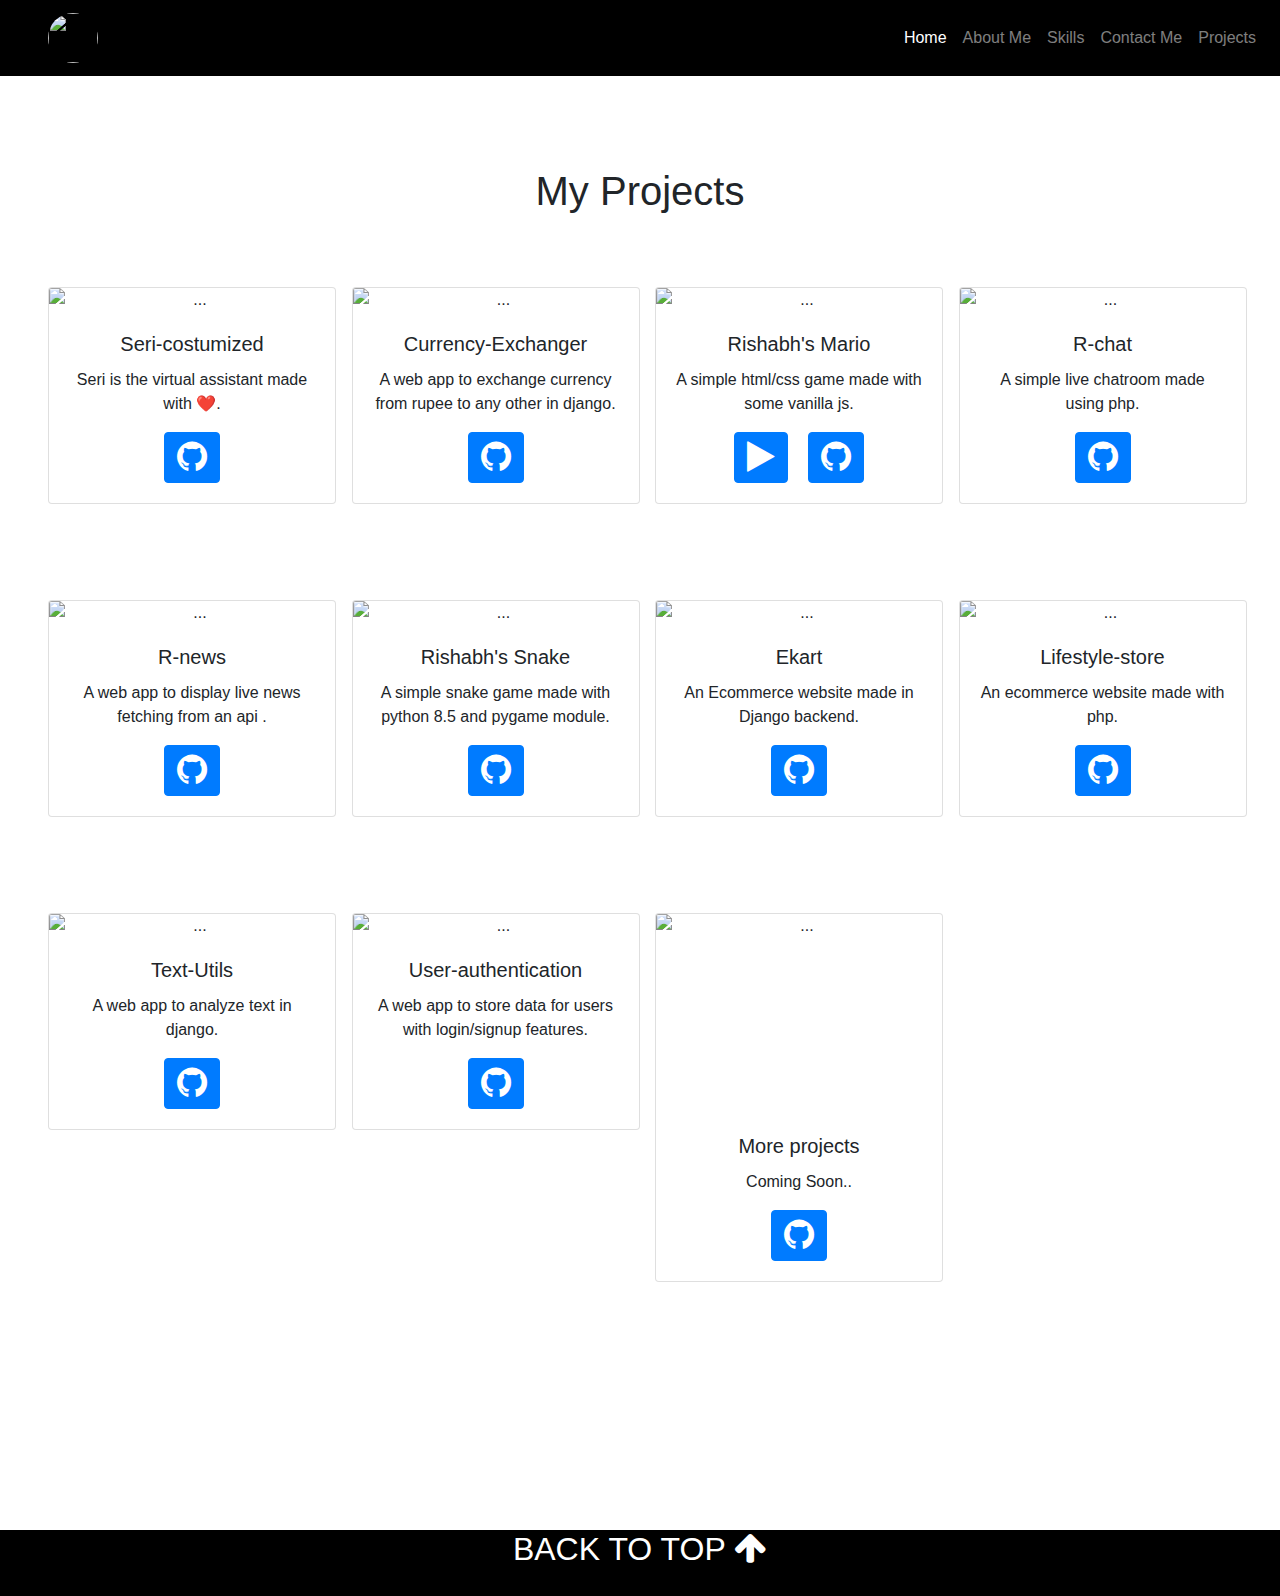
==== project.html @ 173c0657 "add play" ====
<!-- Greetings !

if (friends) {
  yes, I'm always looking for great opportunities;
}
else if (want a website) {
  ping me ! lets discuss how will I help you;
}
else if (female && single) {
  Sorry, I'm committed now :p
}
else if (geek) {
  hi, I love to be friends with like minded people.
  Message me, maybe we could help each other.
}
else {
  goto: rishabh-stack.github.io/404
} -->
<!-- ________________________________________________________________________________________

When I wrote this code, only God and I understood what I was doing
Now, God only knows

If you don't like anything on this website, bite me !
________________________________________________________________________________________

No copyright issues.
Feel free to copy anything and everything from this website.
If you need any help, ping me !
________________________________________________________________________________________

Cheers,
Rishabh Sharma
mailto: rishabhsharma952000@gmail.com
________________________________________________________________________________________

I sincerely admit ! Not everything thing you saw on the website was developed by me from
scratch, most of it is my original creation otherwise some of the elements are inspired
or reproduced from the open source public code.

SSSssshhhhh!! The code starts below -->
<!doctype html>


<html lang="en">

<head>
    <!-- Required meta tags -->
    <meta charset="utf-8">
    <meta name="viewport" content="width=device-width, initial-scale=1, shrink-to-fit=no">

    <!-- Bootstrap CSS -->
    <link rel="stylesheet" href="https://stackpath.bootstrapcdn.com/bootstrap/4.5.2/css/bootstrap.min.css" integrity="sha384-JcKb8q3iqJ61gNV9KGb8thSsNjpSL0n8PARn9HuZOnIxN0hoP+VmmDGMN5t9UJ0Z" crossorigin="anonymous">
    <link rel="stylesheet" href="https://cdnjs.cloudflare.com/ajax/libs/font-awesome/4.7.0/css/font-awesome.min.css">
    <title>Rishabh</title>
    <link rel="icon" href="circle.png" style="border-radius: 200px;" type="image/png">

    <style>
        html,
        body {
            width: 100%;
            margin: 0px;
            padding: 0px;
            overflow-x: hidden;
            scroll-behavior: smooth !important;
            transition: all 0.25s ease;
        }
        
        .image {
            padding-top: 75px;
            padding-bottom: 200px;
            text-align: center;
            width: auto;
            background: url("background.jpg") no-repeat center;
            background-size: cover;
            background-attachment: fixed;
        }
        
        section {
            background-color: lightgoldenrodyellow;
        }
        
        .footer {
            display: block;
            margin-left: auto;
            margin-right: auto;
            width: 50%;
        }
        
         ::-webkit-scrollbar {
            width: 0.5vmax !important;
        }
        
         ::-webkit-scrollbar-thumb {
            background: #363636 !important;
        }
        
         ::-webkit-scrollbar-track {
            background: white !important;
        }
    </style>
</head>

<body>
    <nav class="navbar  navbar-expand-lg navbar-dark" style="background-color: black; ">
        <a class="navbar-brand" href="https://rishabh-stack.github.io/#1" style="margin-left: 2rem;"><img style="border-radius: 200px;" src="Rishabh.jpg" height="50" width="50"></a>
        <button class="navbar-toggler" type="button" data-toggle="collapse" data-target="#navbarNav" aria-controls="navbarNav" aria-expanded="false" aria-label="Toggle navigation">
                          <span class="navbar-toggler-icon"></span>
                        </button>
        <div class=" navbar-collapse collapse" id="navbarNav">
            <ul class="navbar-nav  ml-auto" style="margin-left: 62rem;">
                <li class="nav-item active">
                    <a class="nav-link" href="/#">Home <span class="sr-only">(current)</span></a>
                </li>

                <li class="nav-item">
                    <a class="nav-link" href="/#2">About Me</a>
                </li>
                <li class="nav-item">
                    <a class="nav-link" href="/#3">Skills</a>
                </li>
                <li class="nav-item">
                    <a class="nav-link" href="/#4">Contact Me</a>
                </li>
                <li class="nav-item">
                    <a class="nav-link" href="/project.html">Projects</a>
                </li>

            </ul>
        </div>
    </nav>
    <div>
        <div class="image" id="1">
            <h1 class="text-center p-3"> My Projects
            </h1>

            <div class="row p-5">
                <div class="col-md-3">
                    <div class="card" style="width: 18rem;">
                        <img src="projects/artificial-intelligence-2167835_1920.jpg" class="card-img-top" alt="...">
                        <div class="card-body">
                            <h5 class="card-title">Seri-costumized</h5>
                            <p class="card-text">Seri is the virtual assistant made with &#10084.</p>
                            <a href="https://github.com/rishabh-stack/seri-costumized" class="btn btn-primary"><i class="fa fa-github "style="font-size:35px;"></i></a>
                        </div>
                    </div>
                </div>
                <div class="col-md-3 ">
                    <div class="card" style="width: 18rem;">
                        <img src="projects/rupixen-com-KzUiI7ENbws-unsplash.jpg" class="card-img-top" alt="...">
                        <div class="card-body">
                            <h5 class="card-title">Currency-Exchanger</h5>
                            <p class="card-text">A web app to exchange currency from rupee to any other in django.</p>
                            <a href="https://github.com/rishabh-stack/Currency-Exchanger-CX-" class="btn btn-primary"><i class="fa fa-github "style="font-size:35px;"></i></a>
                        </div>
                    </div>
                </div>
                <div class="col-md-3 ">
                    <div class="card" style="width: 18rem;">
                        <img src="projects/mario-1558068_1920.jpg" class="card-img-top" alt="...">
                        <div class="card-body">
                            <h5 class="card-title">Rishabh's Mario</h5>
                            <p class="card-text">A simple html/css game made with some vanilla js.</p>
                            <a href="https://rishabh-stack.github.io/mario-game/" class="btn btn-primary" title="Play Rishabh's mario"><i class="fa fa-play "style="font-size:35px;"></i></a>
                            <a href="https://github.com/rishabh-stack/mario-game" class="btn btn-primary ml-3"><i class="fa fa-github "style="font-size:35px;"></i></a>

                        </div>
                    </div>
                </div>
                <div class="col-md-3 ">
                    <div class="card" style="width: 18rem;">
                        <img src="projects/girl-1848478_1920.jpg" class="card-img-top" alt="...">
                        <div class="card-body">
                            <h5 class="card-title">R-chat</h5>
                            <p class="card-text">A simple live chatroom made using php.</p>
                            <a href="https://github.com/rishabh-stack/R-chat" class="btn btn-primary"><i class="fa fa-github "style="font-size:35px;"></i></a>
                        </div>
                    </div>
                </div>
            </div>
            <div class="row p-5">
                <div class="col-md-3">
                    <div class="card" style="width: 18rem;">
                        <img src="projects/old-newspaper-350376_1920.jpg" class="card-img-top" alt="...">
                        <div class="card-body">
                            <h5 class="card-title">R-news</h5>
                            <p class="card-text">A web app to display live news fetching from an api .</p>
                            <a href="https://github.com/rishabh-stack/R.news" class="btn btn-primary"><i class="fa fa-github "style="font-size:35px;"></i></a>
                        </div>
                    </div>
                </div>
                <div class="col-md-3 ">
                    <div class="card" style="width: 18rem;">
                        <img src="projects/snake-3979601_1920.jpg" class="card-img-top" alt="...">
                        <div class="card-body">
                            <h5 class="card-title">Rishabh's Snake</h5>
                            <p class="card-text">A simple snake game made with python 8.5 and pygame module.</p>
                            <a href="https://github.com/rishabh-stack/snake" class="btn btn-primary"><i class="fa fa-github "style="font-size:35px;"></i></a>
                        </div>
                    </div>
                </div>
                <div class="col-md-3 ">
                    <div class="card" style="width: 18rem;">
                        <img src="projects/brooke-lark-W1B2LpQOBxA-unsplash.jpg" class="card-img-top" alt="...">
                        <div class="card-body">
                            <h5 class="card-title">Ekart</h5>
                            <p class="card-text">An Ecommerce website made in Django backend.</p>
                            <a href="https://github.com/rishabh-stack/E-kart" class="btn btn-primary"><i class="fa fa-github "style="font-size:35px;"></i></a>
                        </div>
                    </div>
                </div>
                <div class="col-md-3 ">
                    <div class="card" style="width: 18rem;">
                        <img src="projects/ecommerce-3575280_1920.jpg" class="card-img-top" alt="...">
                        <div class="card-body">
                            <h5 class="card-title">Lifestyle-store</h5>
                            <p class="card-text">An ecommerce website made with php.</p>
                            <a href="https://github.com/rishabh-stack/lifestyle-store" class="btn btn-primary"><i class="fa fa-github "style="font-size:35px;"></i></a>
                        </div>
                    </div>
                </div>
            </div>
            <div class="row p-5">
                <div class="col-md-3">
                    <div class="card" style="width: 18rem;">
                        <img src="projects/woodtype-846088_1920.jpg" class="card-img-top" alt="...">
                        <div class="card-body">
                            <h5 class="card-title">Text-Utils</h5>
                            <p class="card-text">A web app to analyze text in django.</p>
                            <a href="https://github.com/rishabh-stack/Text-Utils" class="btn btn-primary"><i class="fa fa-github "style="font-size:35px;"></i></a>
                        </div>
                    </div>
                </div>
                <div class="col-md-3 ">
                    <div class="card" style="width: 18rem;">
                        <img src="projects/girl-1848478_1920.jpg" class="card-img-top" alt="...">
                        <div class="card-body">
                            <h5 class="card-title">User-authentication</h5>
                            <p class="card-text">A web app to store data for users with login/signup features.</p>
                            <a href="https://github.com/rishabh-stack/project-for-dezzex.tech" class="btn btn-primary"><i class="fa fa-github "style="font-size:35px;"></i></a>
                        </div>
                    </div>
                </div>
                <div class="col-md-3 ">
                    <div class="card" style="width: 18rem;">
                        <img src="plane.gif" height="200px" class="card-img-top" alt="...">
                        <div class="card-body">
                            <h5 class="card-title">More projects</h5>
                            <p class="card-text">Coming Soon..</p>
                            <a href="https://github.com/rishabh-stack" class="btn btn-primary"><i class="fa fa-github "style="font-size:35px;"></i></a>
                        </div>
                    </div>
                </div>

            </div>
        </div>
        <div class="text-center" style="background-color: black; padding-bottom: 20px;">
            <a class="has-text-white" onclick="window.scroll(0,0)" href="#" style="text-decoration: none; color:white;">
                <h2>BACK TO TOP <i class="fa fa-arrow-up " style="font-size:35px;"></i></h2>
            </a>
        </div>
    </div>

    </div>

    <script src="https://code.jquery.com/jquery-3.5.1.slim.min.js " integrity="sha384-DfXdz2htPH0lsSSs5nCTpuj/zy4C+OGpamoFVy38MVBnE+IbbVYUew+OrCXaRkfj " crossorigin="anonymous "></script>
    <script src="https://cdn.jsdelivr.net/npm/popper.js@1.16.1/dist/umd/popper.min.js " integrity="sha384-9/reFTGAW83EW2RDu2S0VKaIzap3H66lZH81PoYlFhbGU+6BZp6G7niu735Sk7lN " crossorigin="anonymous "></script>
    <script src="https://stackpath.bootstrapcdn.com/bootstrap/4.5.2/js/bootstrap.min.js " integrity="sha384-B4gt1jrGC7Jh4AgTPSdUtOBvfO8shuf57BaghqFfPlYxofvL8/KUEfYiJOMMV+rV " crossorigin="anonymous "></script>
</body>

<script src="index.js "></script>

</html>
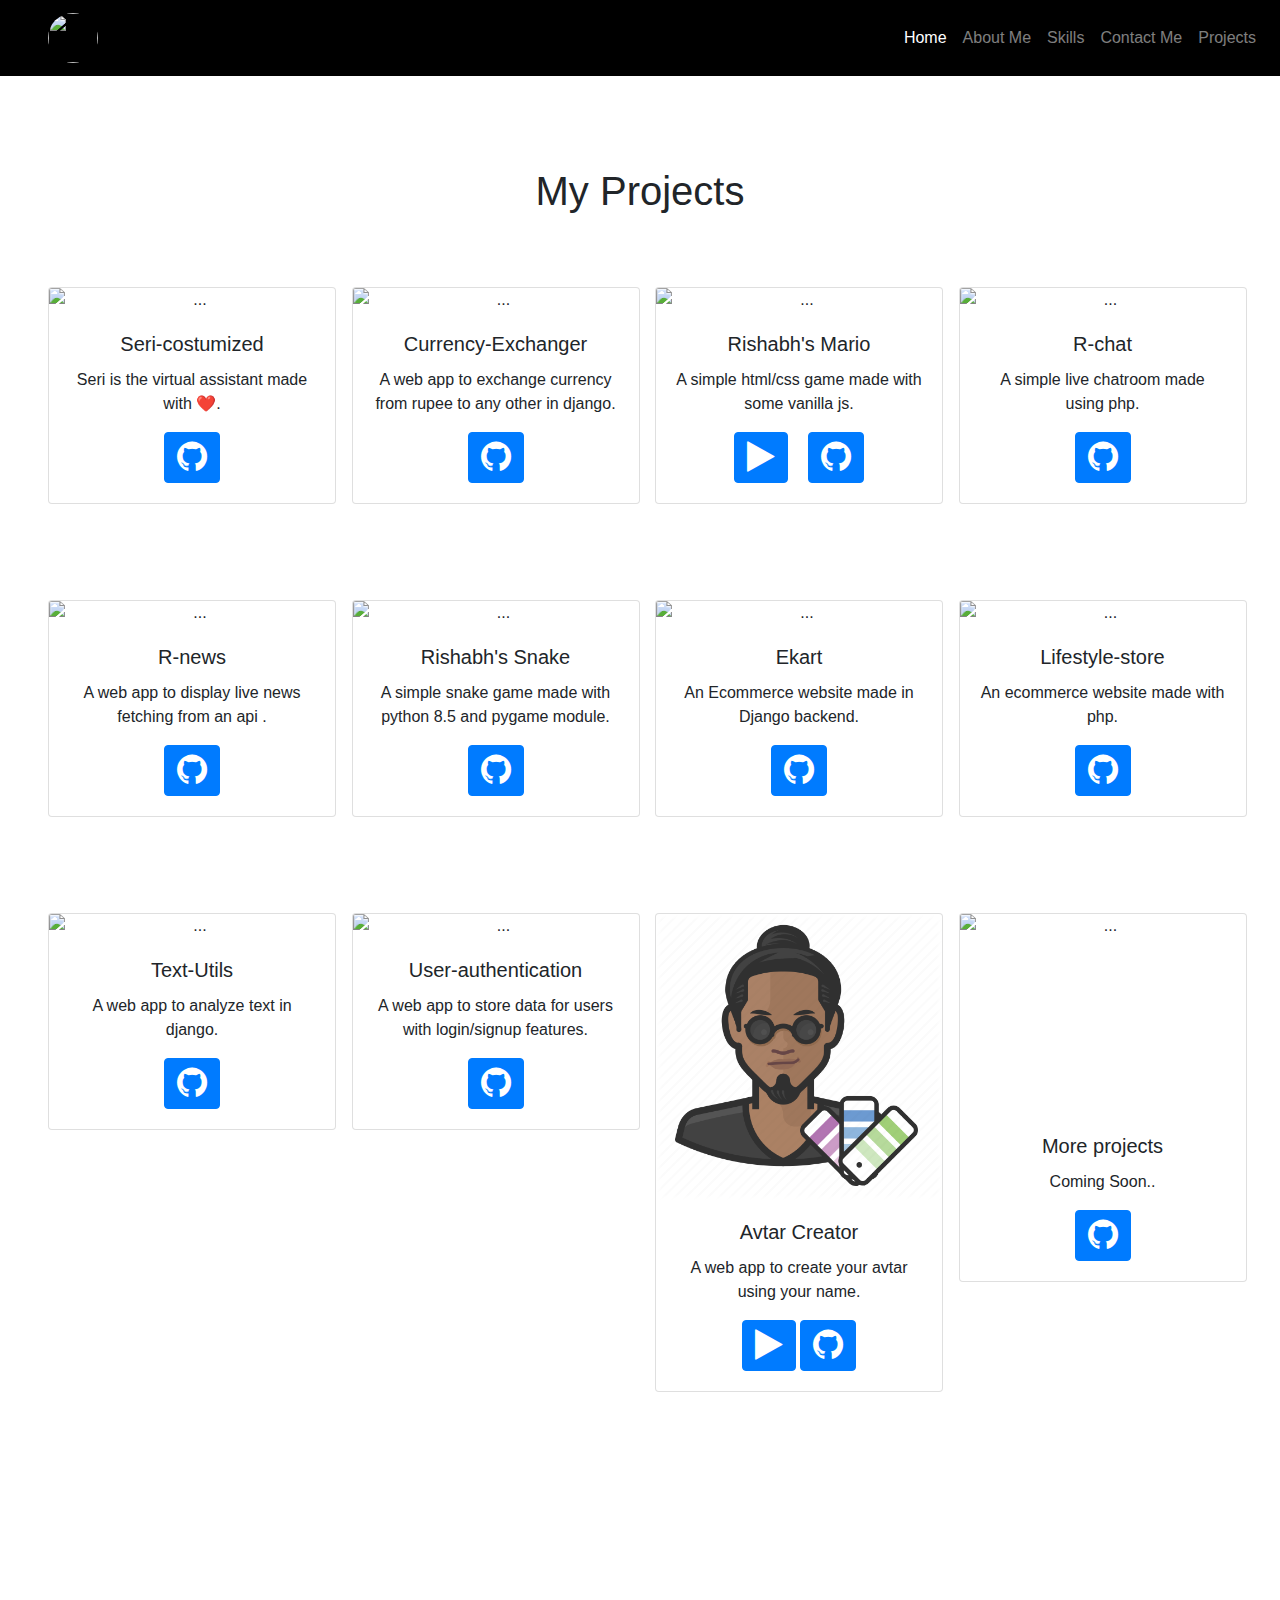
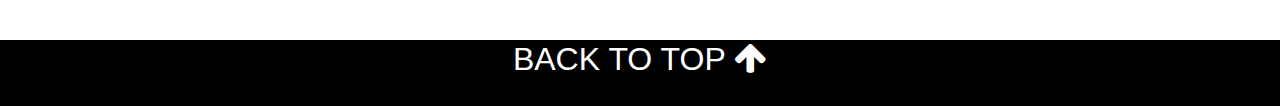
==== commit f48270ef: "avtar add" ====
--- a/project.html
+++ b/project.html
@@ -243,6 +243,17 @@
                 </div>
                 <div class="col-md-3 ">
                     <div class="card" style="width: 18rem;">
+                        <img src="projects/avtar.png" class="card-img-top" alt="...">
+                        <div class="card-body">
+                            <h5 class="card-title">Avtar Creator</h5>
+                            <p class="card-text">A web app to create your avtar using your name.</p>
+                            <a href="https://rishabh-stack.github.io/shiny-octo-dollop/" class="btn btn-primary" title="Know Your Avtar"><i class="fa fa-play "style="font-size:35px;"></i></a>
+                            <a href="https://github.com/rishabh-stack/shiny-octo-dollop" class="btn btn-primary"><i class="fa fa-github "style="font-size:35px;"></i></a>
+                        </div>
+                    </div>
+                </div>
+                <div class="col-md-3 ">
+                    <div class="card" style="width: 18rem;">
                         <img src="plane.gif" height="200px" class="card-img-top" alt="...">
                         <div class="card-body">
                             <h5 class="card-title">More projects</h5>
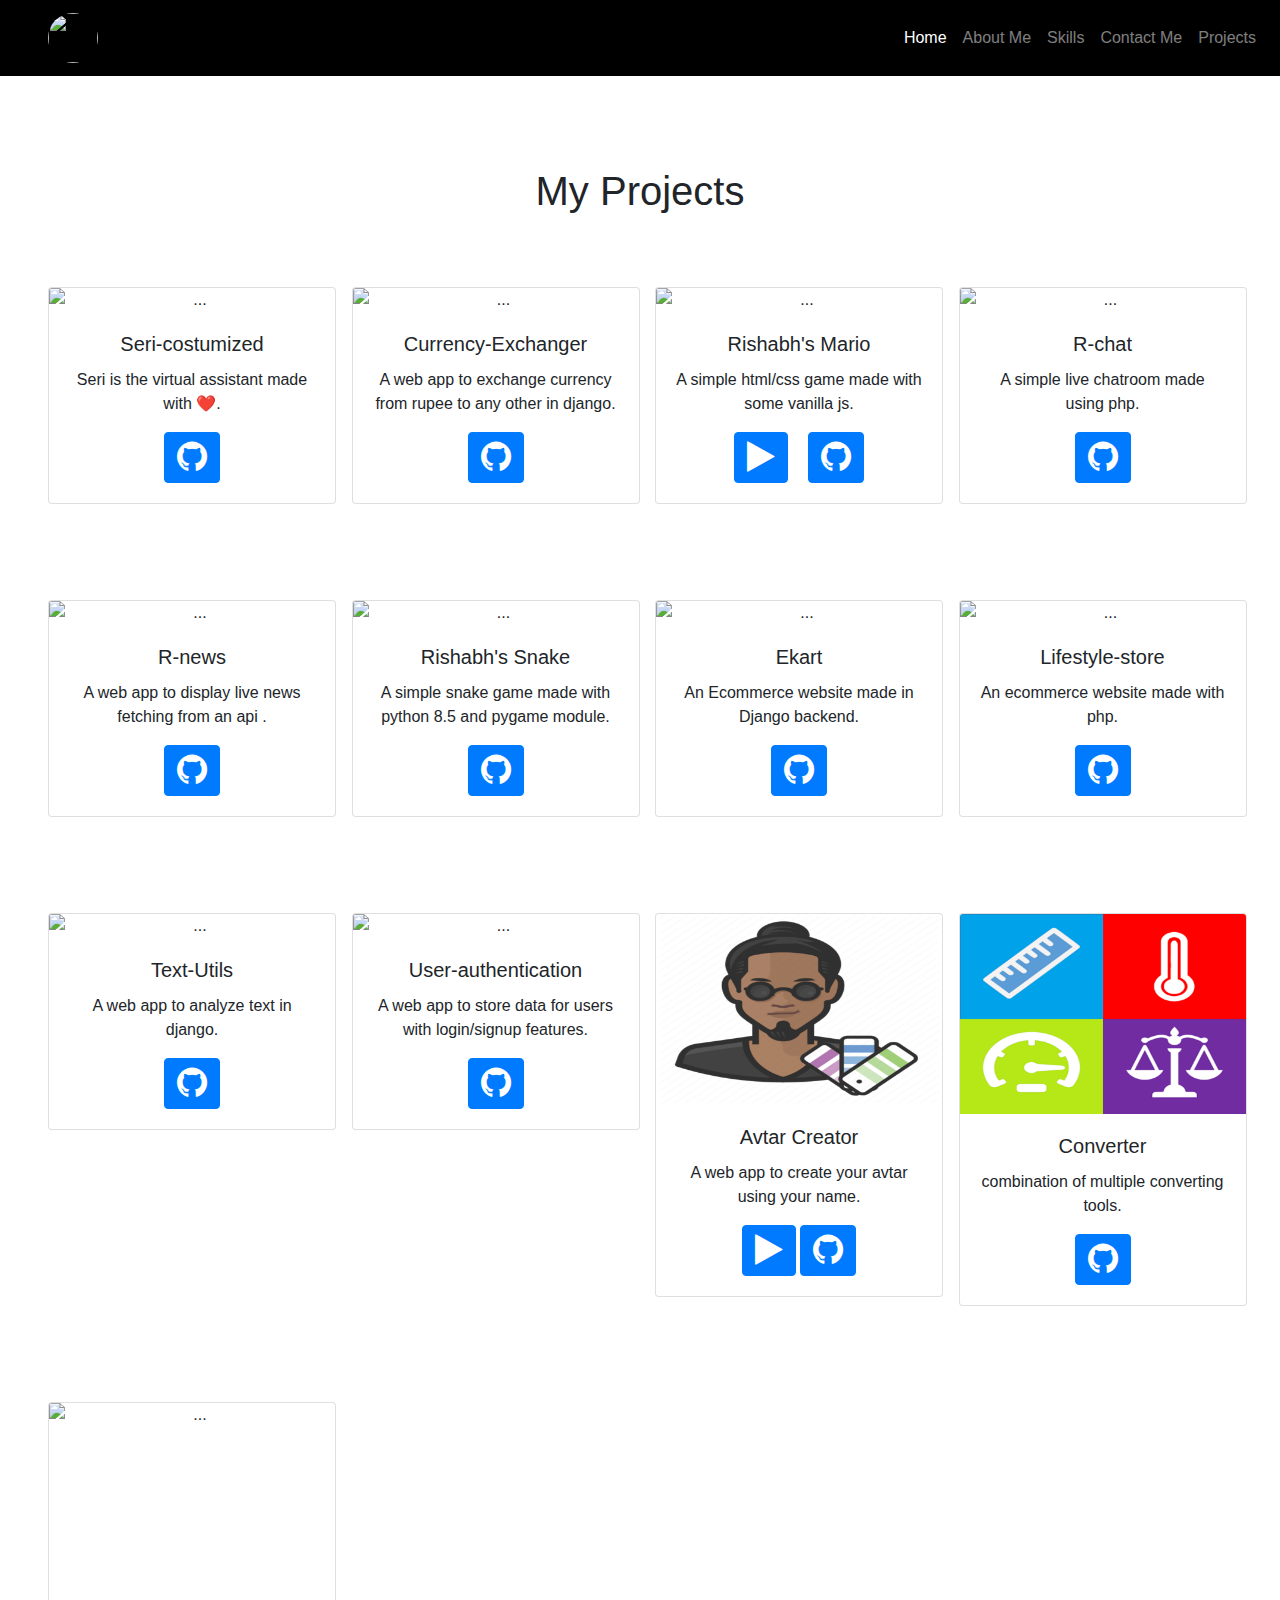
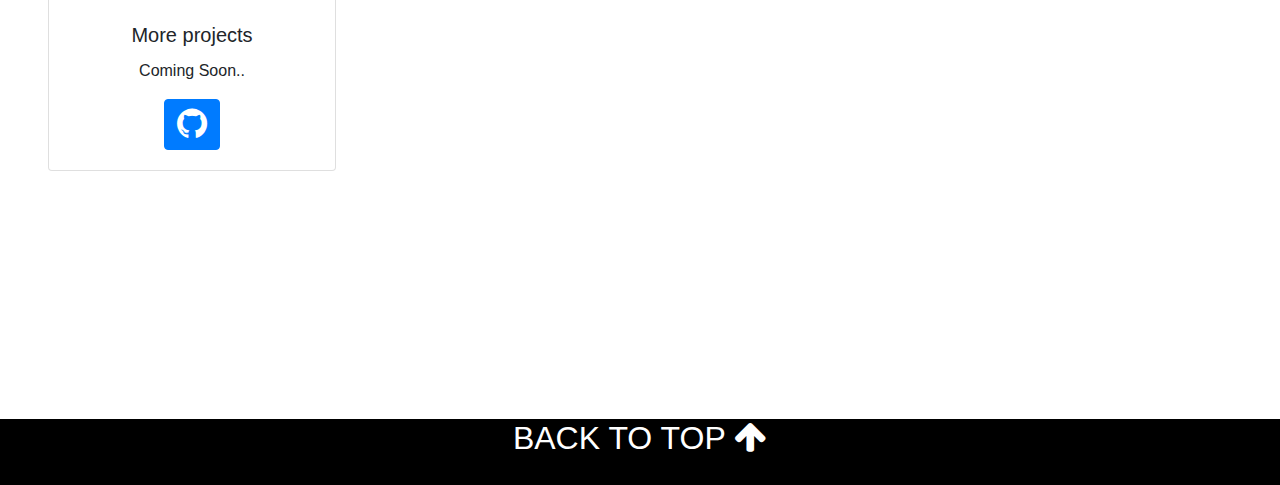
==== commit 751b3888: "third commmmit" ====
--- a/project.html
+++ b/project.html
@@ -254,6 +254,19 @@
                 </div>
                 <div class="col-md-3 ">
                     <div class="card" style="width: 18rem;">
+                        <img src="projects/converter.png" height="200px" class="card-img-top" alt="...">
+                        <div class="card-body">
+                            <h5 class="card-title">Converter</h5>
+                            <p class="card-text">combination of multiple converting tools.</p>
+                            <a href="https://github.com/rishabh-stack/Converting-Tool" class="btn btn-primary"><i class="fa fa-github "style="font-size:35px;"></i></a>
+                        </div>
+                    </div>
+                </div>
+
+            </div>
+            <div class="row p-5">
+             <div class="col-md-3 ">
+                    <div class="card" style="width: 18rem;">
                         <img src="plane.gif" height="200px" class="card-img-top" alt="...">
                         <div class="card-body">
                             <h5 class="card-title">More projects</h5>
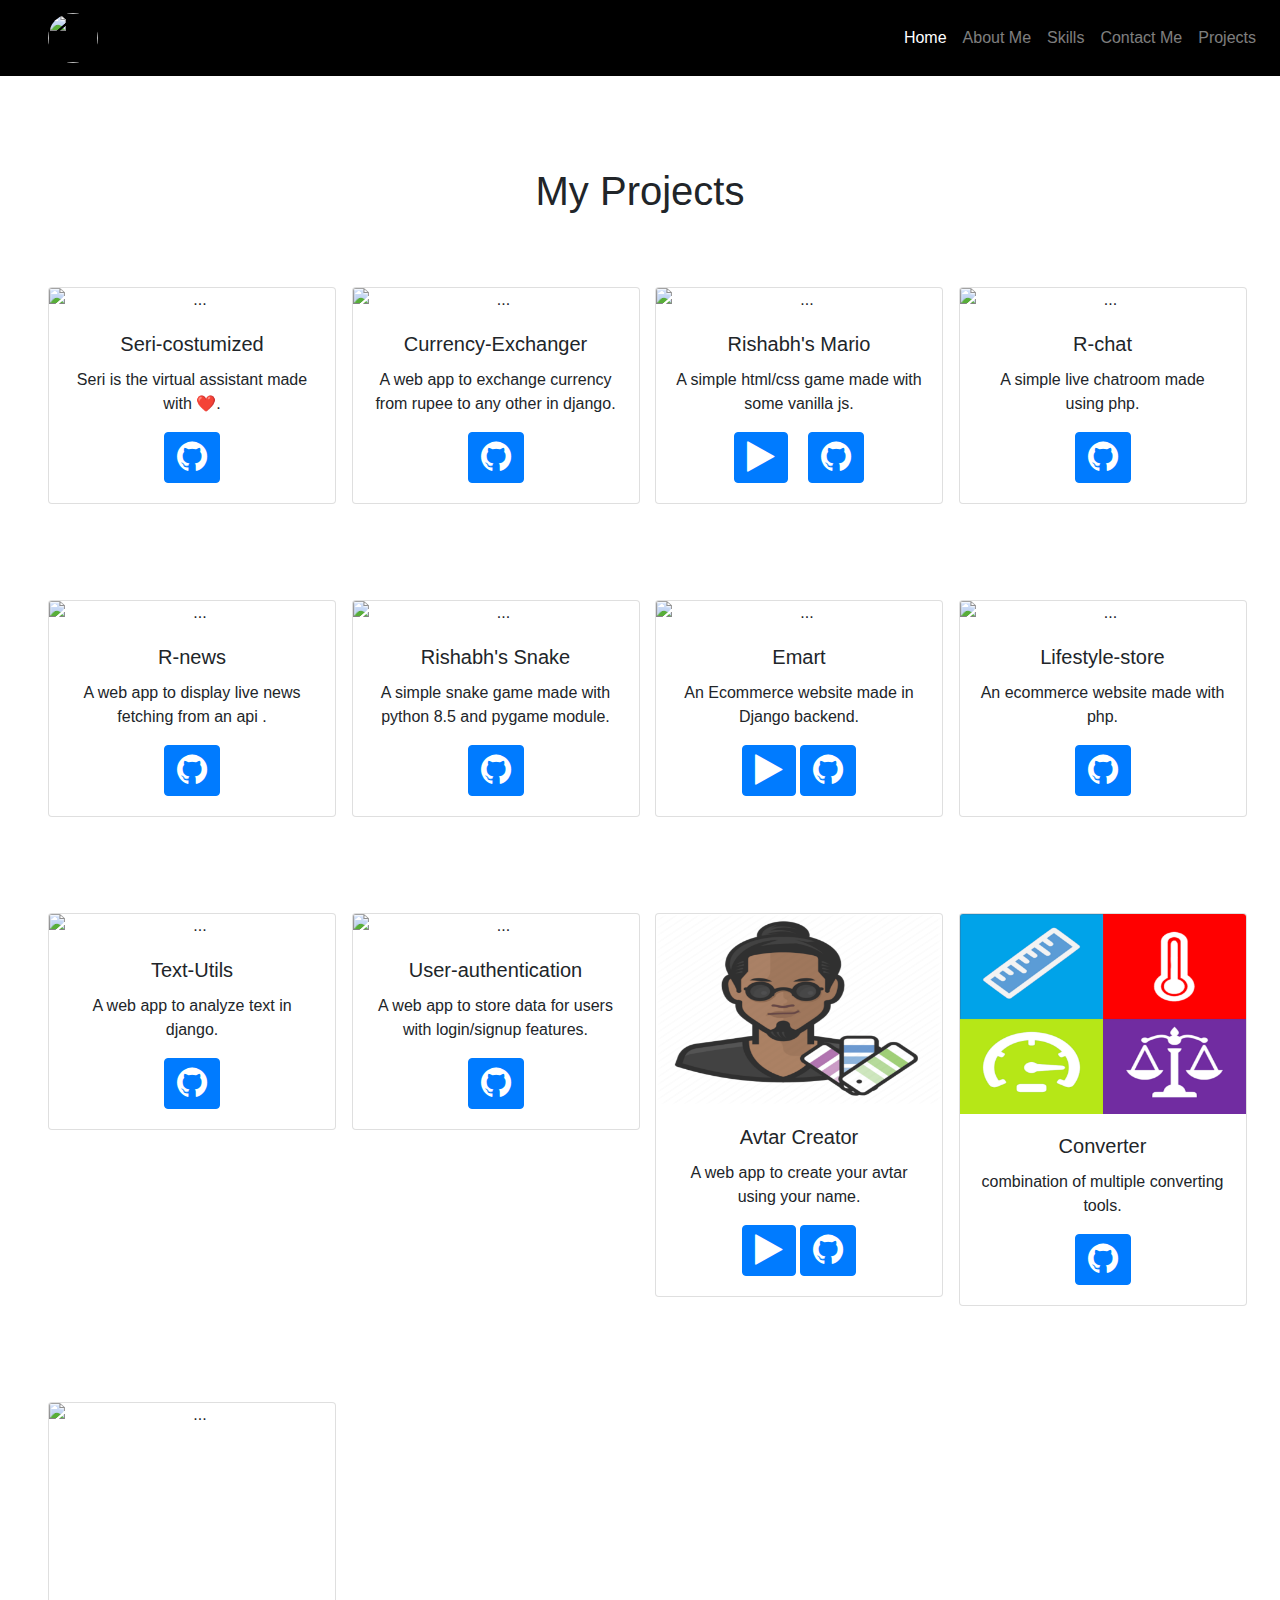
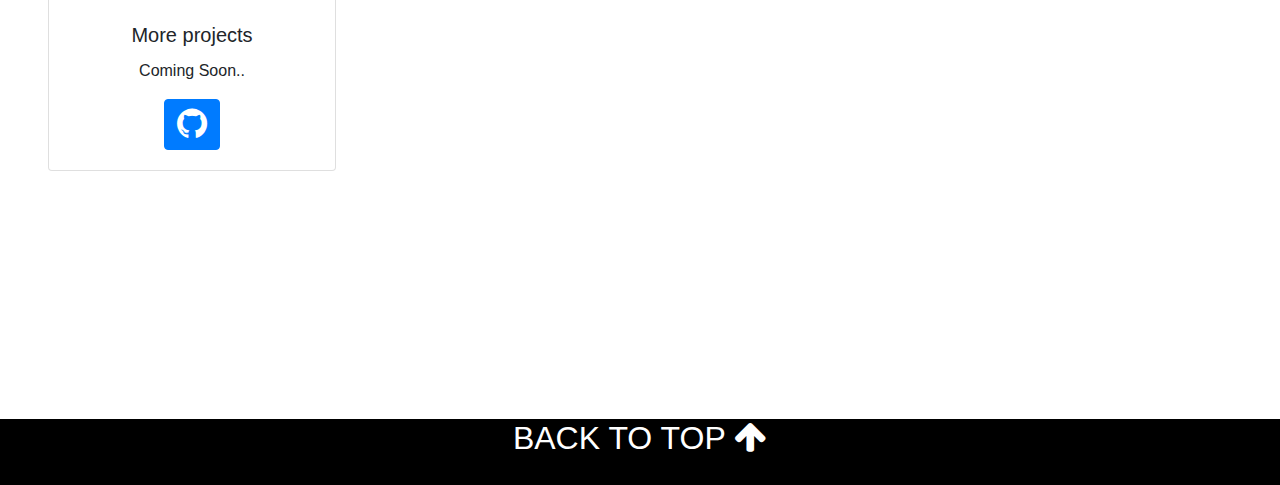
==== commit 51434f39: "f3" ====
--- a/project.html
+++ b/project.html
@@ -203,8 +203,9 @@
                     <div class="card" style="width: 18rem;">
                         <img src="projects/brooke-lark-W1B2LpQOBxA-unsplash.jpg" class="card-img-top" alt="...">
                         <div class="card-body">
-                            <h5 class="card-title">Ekart</h5>
+                            <h5 class="card-title">Emart</h5>
                             <p class="card-text">An Ecommerce website made in Django backend.</p>
+                            <a href="https://e-mart-india.herokuapp.com/" class="btn btn-primary" title="Visit website"><i class="fa fa-play "style="font-size:35px;"></i></a>
                             <a href="https://github.com/rishabh-stack/E-kart" class="btn btn-primary"><i class="fa fa-github "style="font-size:35px;"></i></a>
                         </div>
                     </div>
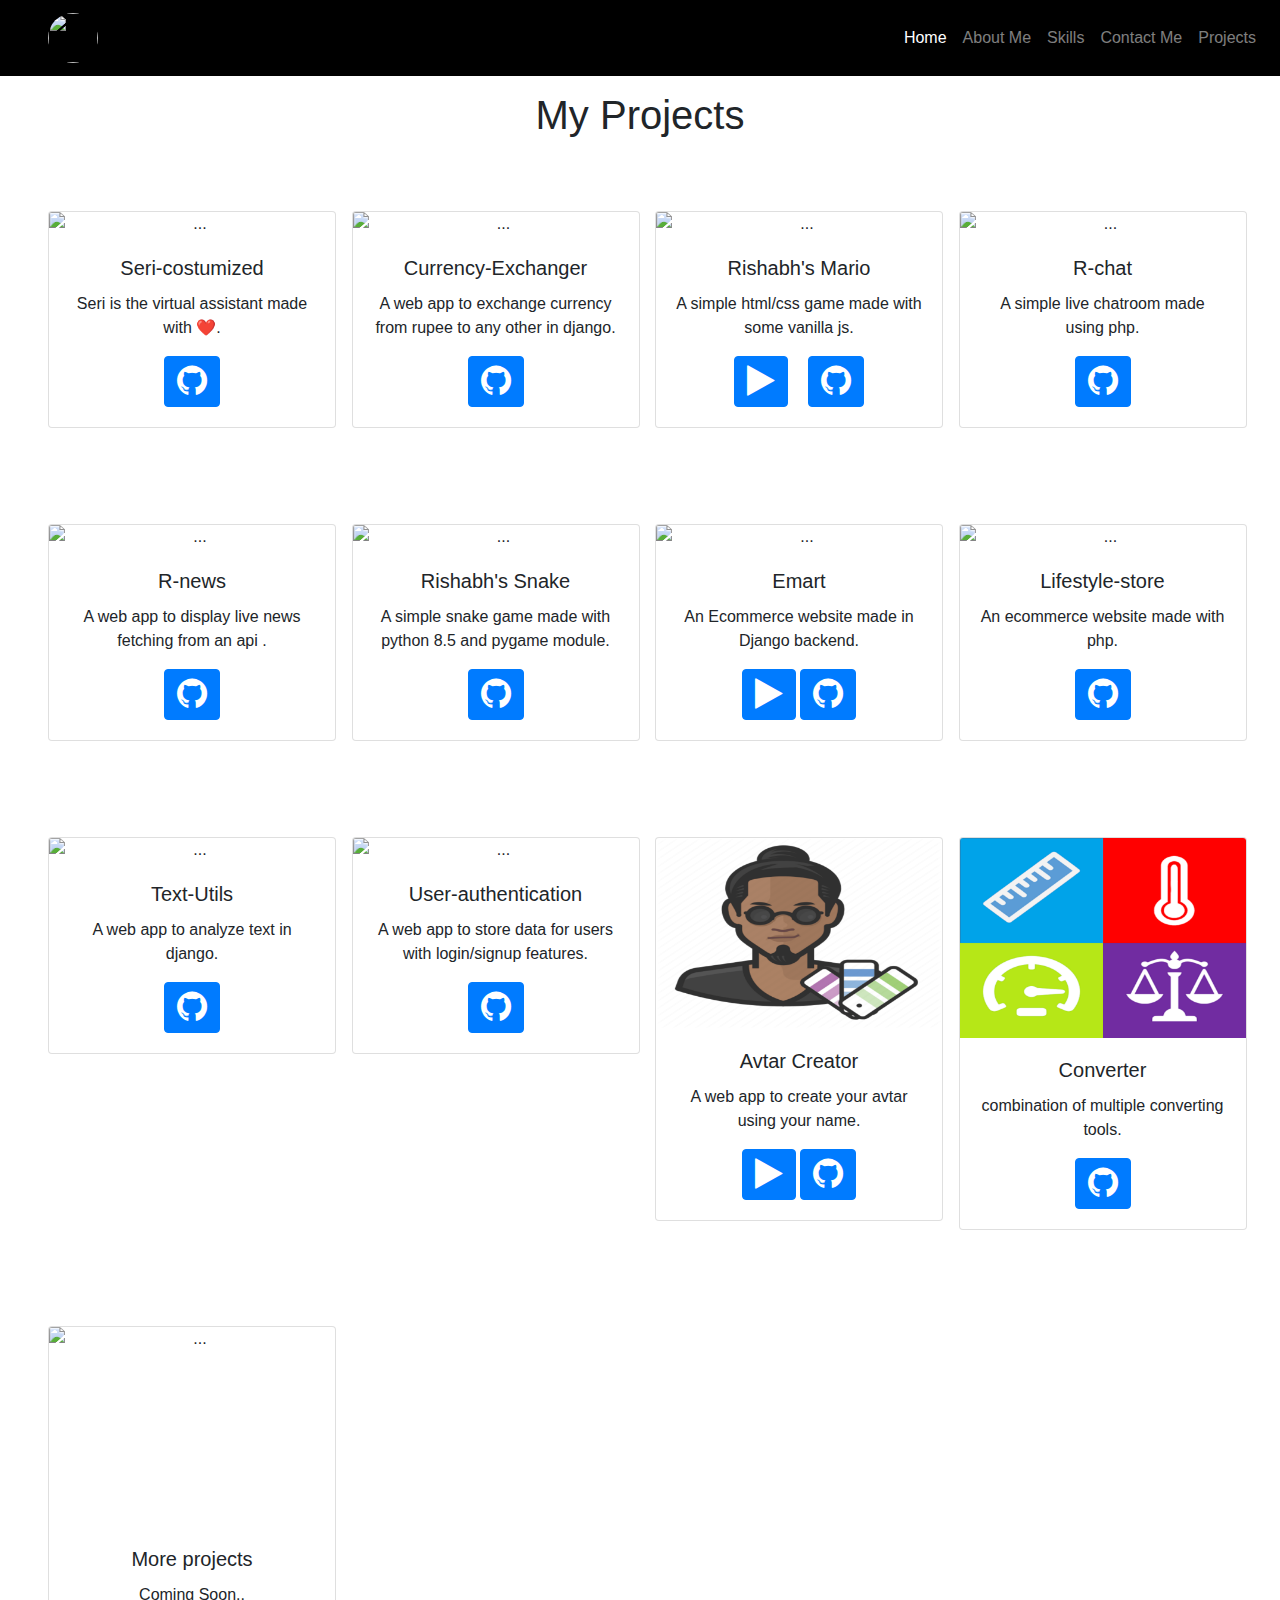
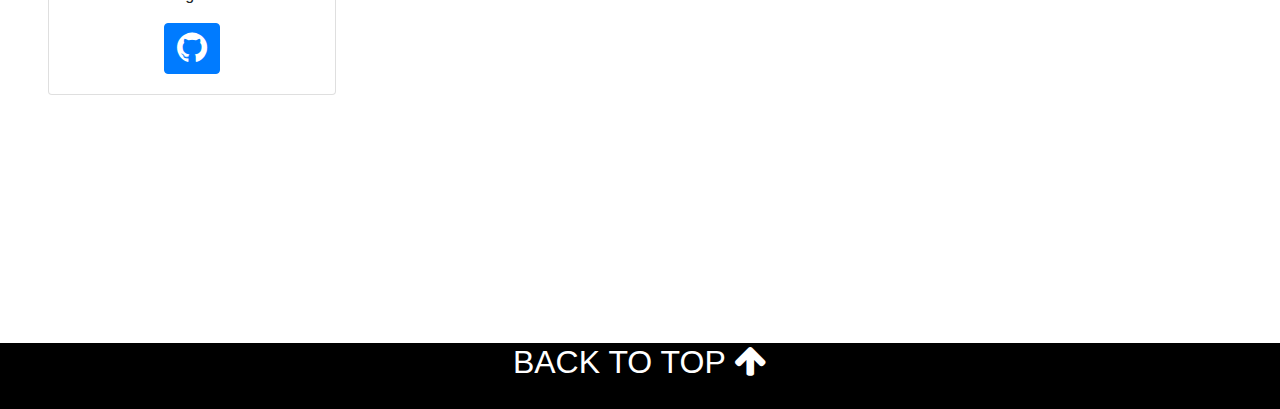
==== commit 76fb1936: "Update project.html" ====
--- a/project.html
+++ b/project.html
@@ -102,7 +102,7 @@
 </head>
 
 <body>
-    <nav class="navbar  navbar-expand-lg navbar-dark" style="background-color: black; ">
+    <nav class="navbar  navbar-expand-lg navbar-dark fixed-top" style="background-color: black; ">
         <a class="navbar-brand" href="https://rishabh-stack.github.io/#1" style="margin-left: 2rem;"><img style="border-radius: 200px;" src="Rishabh.jpg" height="50" width="50"></a>
         <button class="navbar-toggler" type="button" data-toggle="collapse" data-target="#navbarNav" aria-controls="navbarNav" aria-expanded="false" aria-label="Toggle navigation">
                           <span class="navbar-toggler-icon"></span>
@@ -295,4 +295,4 @@
 
 <script src="index.js "></script>
 
-</html>+</html>
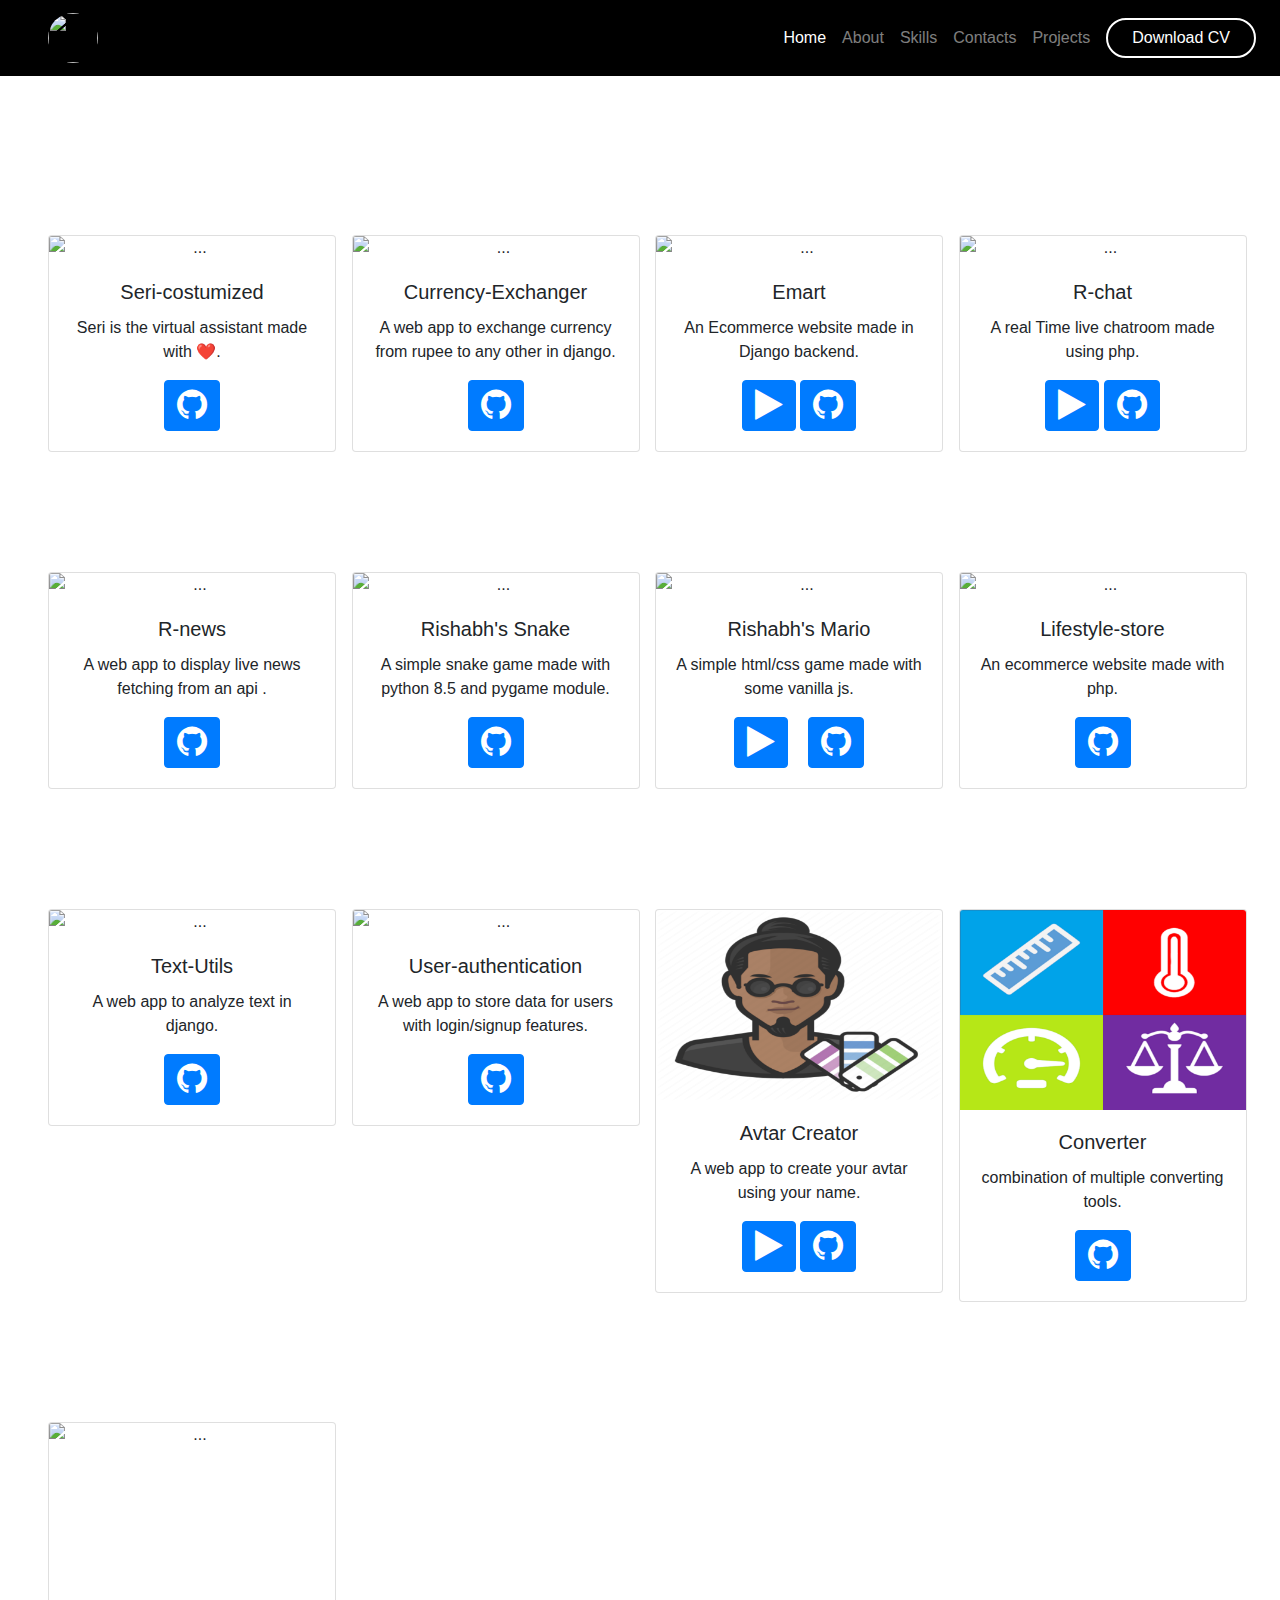
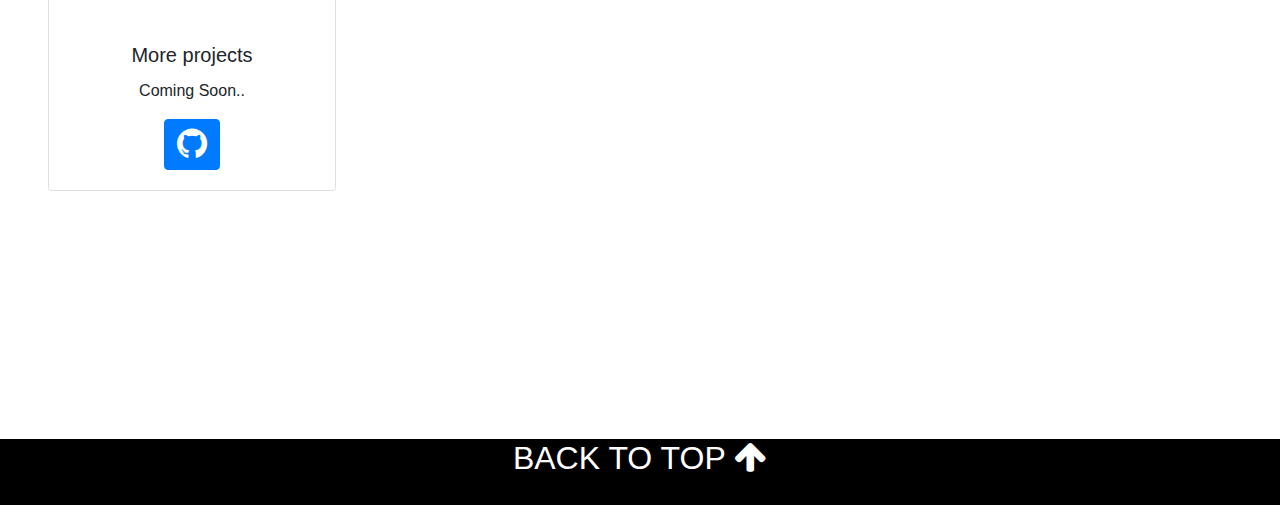
==== commit d3edf985: "[UPDATE] resume" ====
--- a/project.html
+++ b/project.html
@@ -65,6 +65,14 @@
             scroll-behavior: smooth !important;
             transition: all 0.25s ease;
         }
+        .cv-button {
+            border: 2px solid white;
+            border-radius: 100px;
+            color: white;
+            font-weight: 300;
+            background-color: #00000087;
+            font-size: 1rem;
+        }
         
         .image {
             padding-top: 75px;
@@ -107,36 +115,42 @@
         <button class="navbar-toggler" type="button" data-toggle="collapse" data-target="#navbarNav" aria-controls="navbarNav" aria-expanded="false" aria-label="Toggle navigation">
                           <span class="navbar-toggler-icon"></span>
                         </button>
-        <div class=" navbar-collapse collapse" id="navbarNav">
-            <ul class="navbar-nav  ml-auto" style="margin-left: 62rem;">
-                <li class="nav-item active">
-                    <a class="nav-link" href="/#">Home <span class="sr-only">(current)</span></a>
-                </li>
-
-                <li class="nav-item">
-                    <a class="nav-link" href="/#2">About Me</a>
-                </li>
-                <li class="nav-item">
-                    <a class="nav-link" href="/#3">Skills</a>
-                </li>
-                <li class="nav-item">
-                    <a class="nav-link" href="/#4">Contact Me</a>
-                </li>
-                <li class="nav-item">
-                    <a class="nav-link" href="/project.html">Projects</a>
-                </li>
-
-            </ul>
-        </div>
+                        <div class=" navbar-collapse collapse" id="navbarNav">
+
+                            <ul class="navbar-nav  ml-auto" style="margin-left: 2rem;">
+                                <li class="nav-item active">
+                                    <a class="nav-link" href="/#Home">Home <span class="sr-only">(current)</span></a>
+                                </li>
+                                <li class="nav-item">
+                                    <a class="nav-link" href="/#About">About</a>
+                                </li>
+                                <li class="nav-item">
+                                    <a class="nav-link" href="/#Skills">Skills</a>
+                                </li>
+                                <li class="nav-item">
+                                    <a class="nav-link" href="/#Contact">Contacts</a>
+                                </li>
+                                <li class="nav-item">
+                                    <a class="nav-link" href="/project.html">Projects</a>
+                                </li>
+                                <li class="nav-item active ml-2">
+                                    <a href="rishabh-resume.pdf" download>
+                                        <span class="btn px-4 mr-2 cv-button">Download CV</span>
+                                    </a>
+                                </li>
+                            </ul>
+                           
+                            
+                        </div>
     </nav>
     <div>
         <div class="image" id="1">
-            <h1 class="text-center p-3"> My Projects
+            <h1 class="text-center p-3" style="color: white;"> My Projects
             </h1>
 
             <div class="row p-5">
                 <div class="col-md-3">
-                    <div class="card" style="width: 18rem;">
+                    <div class="card mt-4" style="width: 18rem;">
                         <img src="projects/artificial-intelligence-2167835_1920.jpg" class="card-img-top" alt="...">
                         <div class="card-body">
                             <h5 class="card-title">Seri-costumized</h5>
@@ -146,7 +160,7 @@
                     </div>
                 </div>
                 <div class="col-md-3 ">
-                    <div class="card" style="width: 18rem;">
+                    <div class="card mt-4" style="width: 18rem;">
                         <img src="projects/rupixen-com-KzUiI7ENbws-unsplash.jpg" class="card-img-top" alt="...">
                         <div class="card-body">
                             <h5 class="card-title">Currency-Exchanger</h5>
@@ -156,7 +170,51 @@
                     </div>
                 </div>
                 <div class="col-md-3 ">
-                    <div class="card" style="width: 18rem;">
+                    <div class="card mt-4" style="width: 18rem;">
+                        <img src="projects/brooke-lark-W1B2LpQOBxA-unsplash.jpg" class="card-img-top" alt="...">
+                        <div class="card-body">
+                            <h5 class="card-title">Emart</h5>
+                            <p class="card-text">An Ecommerce website made in Django backend.</p>
+                            <a href="https://e-mart-india.herokuapp.com/" class="btn btn-primary" title="Visit website"><i class="fa fa-play "style="font-size:35px;"></i></a>
+                            <a href="https://github.com/rishabh-stack/E-kart" class="btn btn-primary"><i class="fa fa-github "style="font-size:35px;"></i></a>
+                        </div>
+                    </div>
+                </div>
+                <div class="col-md-3 ">
+                    <div class="card mt-4" style="width: 18rem;">
+                        <img src="projects/girl-1848478_1920.jpg" class="card-img-top" alt="...">
+                        <div class="card-body">
+                            <h5 class="card-title">R-chat</h5>
+                            <p class="card-text">A real Time live chatroom made using php.</p>
+                            <a href="http://r-chat.epizy.com/" class="btn btn-primary" title="Visit website"><i class="fa fa-play "style="font-size:35px;"></i></a>
+                            <a href="https://github.com/rishabh-stack/R-chat" class="btn btn-primary"><i class="fa fa-github "style="font-size:35px;"></i></a>
+                        </div>
+                    </div>
+                </div>
+            </div>
+            <div class="row p-5">
+                <div class="col-md-3">
+                    <div class="card mt-4" style="width: 18rem;">
+                        <img src="projects/old-newspaper-350376_1920.jpg" class="card-img-top" alt="...">
+                        <div class="card-body">
+                            <h5 class="card-title">R-news</h5>
+                            <p class="card-text">A web app to display live news fetching from an api .</p>
+                            <a href="https://github.com/rishabh-stack/R.news" class="btn btn-primary"><i class="fa fa-github "style="font-size:35px;"></i></a>
+                        </div>
+                    </div>
+                </div>
+                <div class="col-md-3 ">
+                    <div class="card mt-4" style="width: 18rem;">
+                        <img src="projects/snake-3979601_1920.jpg" class="card-img-top" alt="...">
+                        <div class="card-body">
+                            <h5 class="card-title">Rishabh's Snake</h5>
+                            <p class="card-text">A simple snake game made with python 8.5 and pygame module.</p>
+                            <a href="https://github.com/rishabh-stack/snake" class="btn btn-primary"><i class="fa fa-github "style="font-size:35px;"></i></a>
+                        </div>
+                    </div>
+                </div>
+                <div class="col-md-3 ">
+                    <div class="card mt-4" style="width: 18rem;">
                         <img src="projects/mario-1558068_1920.jpg" class="card-img-top" alt="...">
                         <div class="card-body">
                             <h5 class="card-title">Rishabh's Mario</h5>
@@ -168,62 +226,19 @@
                     </div>
                 </div>
                 <div class="col-md-3 ">
-                    <div class="card" style="width: 18rem;">
-                        <img src="projects/girl-1848478_1920.jpg" class="card-img-top" alt="...">
-                        <div class="card-body">
-                            <h5 class="card-title">R-chat</h5>
-                            <p class="card-text">A simple live chatroom made using php.</p>
-                            <a href="https://github.com/rishabh-stack/R-chat" class="btn btn-primary"><i class="fa fa-github "style="font-size:35px;"></i></a>
+                    <div class="card mt-4" style="width: 18rem;">
+                        <img src="projects/ecommerce-3575280_1920.jpg" class="card-img-top" alt="...">
+                        <div class="card-body">
+                            <h5 class="card-title">Lifestyle-store</h5>
+                            <p class="card-text">An ecommerce website made with php.</p>
+                            <a href="https://github.com/rishabh-stack/lifestyle-store" class="btn btn-primary"><i class="fa fa-github "style="font-size:35px;"></i></a>
                         </div>
                     </div>
                 </div>
             </div>
             <div class="row p-5">
                 <div class="col-md-3">
-                    <div class="card" style="width: 18rem;">
-                        <img src="projects/old-newspaper-350376_1920.jpg" class="card-img-top" alt="...">
-                        <div class="card-body">
-                            <h5 class="card-title">R-news</h5>
-                            <p class="card-text">A web app to display live news fetching from an api .</p>
-                            <a href="https://github.com/rishabh-stack/R.news" class="btn btn-primary"><i class="fa fa-github "style="font-size:35px;"></i></a>
-                        </div>
-                    </div>
-                </div>
-                <div class="col-md-3 ">
-                    <div class="card" style="width: 18rem;">
-                        <img src="projects/snake-3979601_1920.jpg" class="card-img-top" alt="...">
-                        <div class="card-body">
-                            <h5 class="card-title">Rishabh's Snake</h5>
-                            <p class="card-text">A simple snake game made with python 8.5 and pygame module.</p>
-                            <a href="https://github.com/rishabh-stack/snake" class="btn btn-primary"><i class="fa fa-github "style="font-size:35px;"></i></a>
-                        </div>
-                    </div>
-                </div>
-                <div class="col-md-3 ">
-                    <div class="card" style="width: 18rem;">
-                        <img src="projects/brooke-lark-W1B2LpQOBxA-unsplash.jpg" class="card-img-top" alt="...">
-                        <div class="card-body">
-                            <h5 class="card-title">Emart</h5>
-                            <p class="card-text">An Ecommerce website made in Django backend.</p>
-                            <a href="https://e-mart-india.herokuapp.com/" class="btn btn-primary" title="Visit website"><i class="fa fa-play "style="font-size:35px;"></i></a>
-                            <a href="https://github.com/rishabh-stack/E-kart" class="btn btn-primary"><i class="fa fa-github "style="font-size:35px;"></i></a>
-                        </div>
-                    </div>
-                </div>
-                <div class="col-md-3 ">
-                    <div class="card" style="width: 18rem;">
-                        <img src="projects/ecommerce-3575280_1920.jpg" class="card-img-top" alt="...">
-                        <div class="card-body">
-                            <h5 class="card-title">Lifestyle-store</h5>
-                            <p class="card-text">An ecommerce website made with php.</p>
-                            <a href="https://github.com/rishabh-stack/lifestyle-store" class="btn btn-primary"><i class="fa fa-github "style="font-size:35px;"></i></a>
-                        </div>
-                    </div>
-                </div>
-            </div>
-            <div class="row p-5">
-                <div class="col-md-3">
-                    <div class="card" style="width: 18rem;">
+                    <div class="card mt-4" style="width: 18rem;">
                         <img src="projects/woodtype-846088_1920.jpg" class="card-img-top" alt="...">
                         <div class="card-body">
                             <h5 class="card-title">Text-Utils</h5>
@@ -233,7 +248,7 @@
                     </div>
                 </div>
                 <div class="col-md-3 ">
-                    <div class="card" style="width: 18rem;">
+                    <div class="card mt-4" style="width: 18rem;">
                         <img src="projects/girl-1848478_1920.jpg" class="card-img-top" alt="...">
                         <div class="card-body">
                             <h5 class="card-title">User-authentication</h5>
@@ -243,7 +258,7 @@
                     </div>
                 </div>
                 <div class="col-md-3 ">
-                    <div class="card" style="width: 18rem;">
+                    <div class="card mt-4" style="width: 18rem;">
                         <img src="projects/avtar.png" class="card-img-top" alt="...">
                         <div class="card-body">
                             <h5 class="card-title">Avtar Creator</h5>
@@ -254,7 +269,7 @@
                     </div>
                 </div>
                 <div class="col-md-3 ">
-                    <div class="card" style="width: 18rem;">
+                    <div class="card mt-4" style="width: 18rem;">
                         <img src="projects/converter.png" height="200px" class="card-img-top" alt="...">
                         <div class="card-body">
                             <h5 class="card-title">Converter</h5>
@@ -267,7 +282,7 @@
             </div>
             <div class="row p-5">
              <div class="col-md-3 ">
-                    <div class="card" style="width: 18rem;">
+                    <div class="card mt-4" style="width: 18rem;">
                         <img src="plane.gif" height="200px" class="card-img-top" alt="...">
                         <div class="card-body">
                             <h5 class="card-title">More projects</h5>
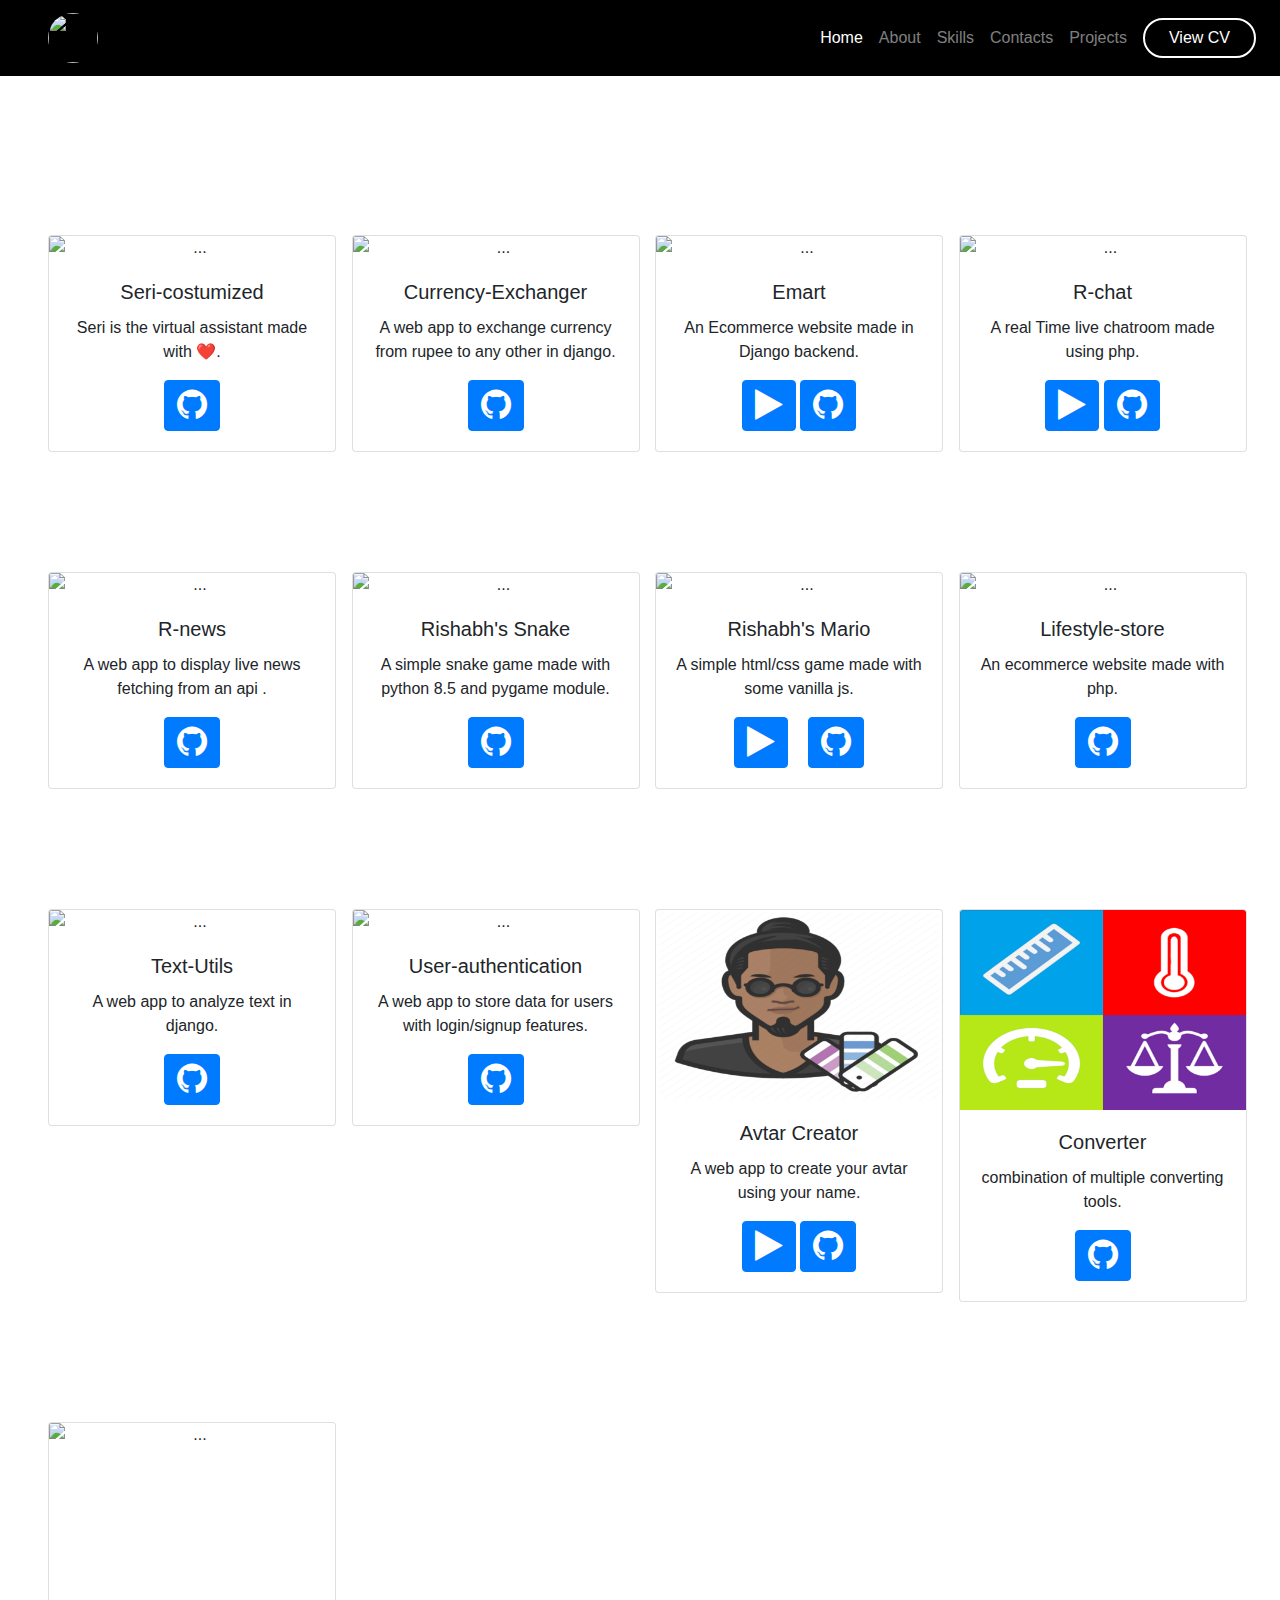
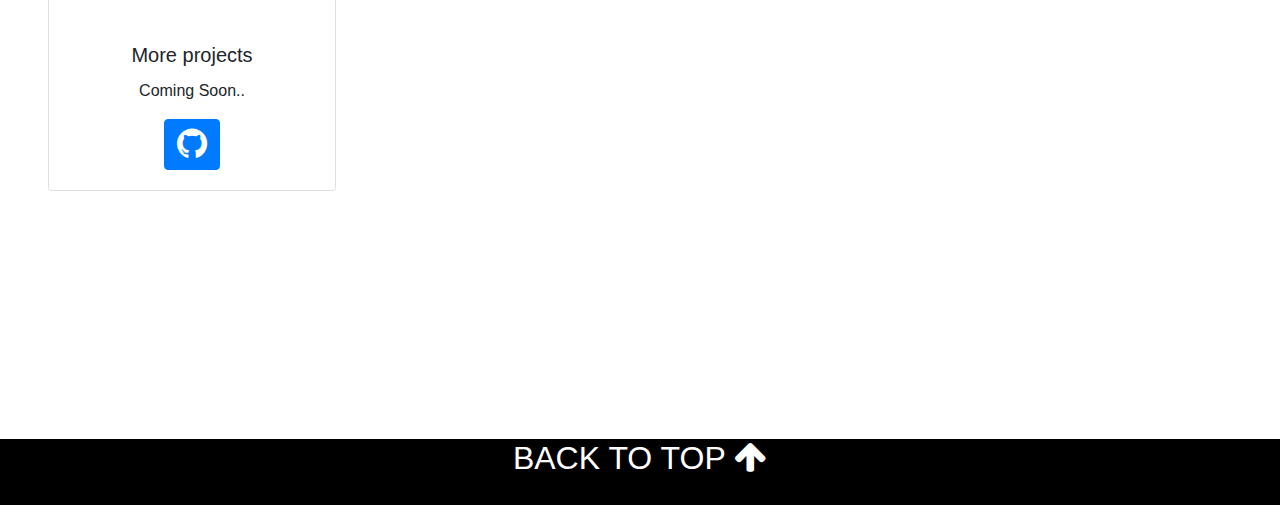
==== commit 69134857: "Update project.html" ====
--- a/project.html
+++ b/project.html
@@ -134,10 +134,10 @@
                                     <a class="nav-link" href="/project.html">Projects</a>
                                 </li>
                                 <li class="nav-item active ml-2">
-                                    <a href="rishabh-resume.pdf" download>
-                                        <span class="btn px-4 mr-2 cv-button">Download CV</span>
-                                    </a>
-                                </li>
+                    <a href="https://rxresu.me/b190062/rishabh" target='_blank'>
+                        <span class="btn px-4 mr-2 cv-button">View CV</span>
+                    </a>
+                </li>
                             </ul>
                            
                             
